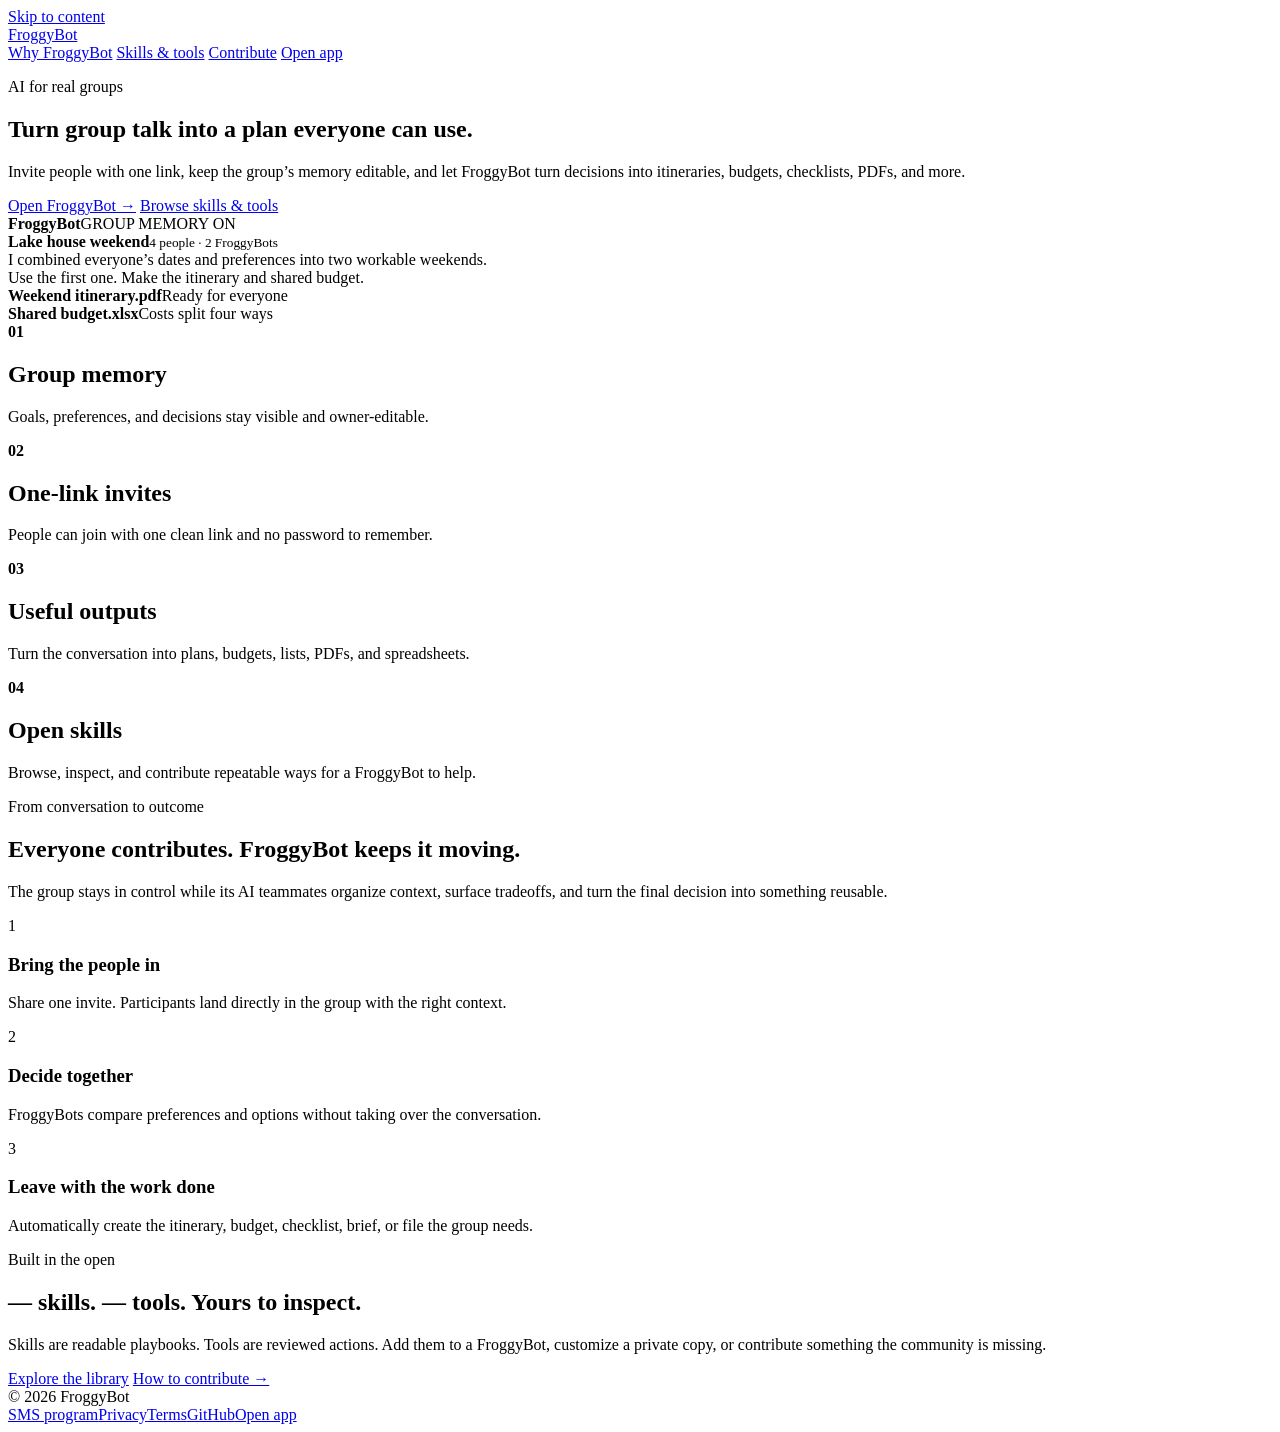
==== site/index.html @ 7a68c11a "Add public SMS compliance pages" ====
<!doctype html>
<html lang="en">
<head>
  <meta charset="utf-8">
  <meta name="viewport" content="width=device-width, initial-scale=1">
  <title>FroggyBot — Turn group talk into action</title>
  <meta name="description" content="Invite people with one link, keep editable group memory, and turn conversations into itineraries, budgets, lists, and polished files.">
  <meta name="theme-color" content="#f4f2ec">
  <meta property="og:title" content="FroggyBot — Turn group talk into action">
  <meta property="og:description" content="The AI that helps your group decide, organize, and follow through.">
  <link rel="icon" href="/assets/favicon.png">
  <link rel="stylesheet" href="/styles/base.css">
  <link rel="stylesheet" href="/styles/home.css">
</head>
<body>
  <a class="skip-link" href="#main">Skip to content</a>
  <header class="site-header">
    <a class="wordmark" href="/" aria-label="FroggyBot home"><img src="/assets/frogbot.png" alt=""><span>FroggyBot</span></a>
    <nav class="site-nav" aria-label="Main navigation">
      <a class="nav-optional" href="#why">Why FroggyBot</a>
      <a href="/library/">Skills & tools</a>
      <a class="nav-optional" href="/contribute/">Contribute</a>
      <a class="button-secondary" href="https://app.froggybot.com/">Open app</a>
    </nav>
  </header>

  <main id="main">
    <section class="hero">
      <div class="hero-copy">
        <p class="eyebrow">AI for real groups</p>
        <h1>Turn group talk into a plan everyone can use.</h1>
        <p>Invite people with one link, keep the group’s memory editable, and let FroggyBot turn decisions into itineraries, budgets, checklists, PDFs, and more.</p>
        <div class="hero-actions">
          <a class="button" href="https://app.froggybot.com/">Open FroggyBot <span aria-hidden="true">→</span></a>
          <a class="button-secondary" href="/library/">Browse skills & tools</a>
        </div>
      </div>
      <div class="product-window" aria-label="Example of a FroggyBot group conversation">
        <div class="window-bar"><span class="window-dots"><i></i><i></i><i></i></span><strong>FroggyBot</strong><span class="window-status">GROUP MEMORY ON</span></div>
        <div class="conversation">
          <div class="group-name"><img src="/assets/frogbot.png" alt=""><span><strong>Lake house weekend</strong><small>4 people · 2 FroggyBots</small></span></div>
          <div class="message">I combined everyone’s dates and preferences into two workable weekends.</div>
          <div class="message person">Use the first one. Make the itinerary and shared budget.</div>
          <div class="outputs">
            <div class="output"><strong>Weekend itinerary.pdf</strong><span>Ready for everyone</span></div>
            <div class="output"><strong>Shared budget.xlsx</strong><span>Costs split four ways</span></div>
          </div>
        </div>
      </div>
    </section>

    <section class="proof-strip" id="why" aria-label="What makes FroggyBot different">
      <div class="proof-grid">
        <article class="proof"><b>01</b><h2>Group memory</h2><p>Goals, preferences, and decisions stay visible and owner-editable.</p></article>
        <article class="proof"><b>02</b><h2>One-link invites</h2><p>People can join with one clean link and no password to remember.</p></article>
        <article class="proof"><b>03</b><h2>Useful outputs</h2><p>Turn the conversation into plans, budgets, lists, PDFs, and spreadsheets.</p></article>
        <article class="proof"><b>04</b><h2>Open skills</h2><p>Browse, inspect, and contribute repeatable ways for a FroggyBot to help.</p></article>
      </div>
    </section>

    <section class="section">
      <div class="section-heading">
        <p class="eyebrow">From conversation to outcome</p>
        <h2>Everyone contributes. FroggyBot keeps it moving.</h2>
        <p>The group stays in control while its AI teammates organize context, surface tradeoffs, and turn the final decision into something reusable.</p>
      </div>
      <div class="steps">
        <article class="step"><span class="step-number">1</span><h3>Bring the people in</h3><p>Share one invite. Participants land directly in the group with the right context.</p></article>
        <article class="step"><span class="step-number">2</span><h3>Decide together</h3><p>FroggyBots compare preferences and options without taking over the conversation.</p></article>
        <article class="step"><span class="step-number">3</span><h3>Leave with the work done</h3><p>Automatically create the itinerary, budget, checklist, brief, or file the group needs.</p></article>
      </div>
    </section>

    <section class="library-callout">
      <div>
        <p class="eyebrow">Built in the open</p>
        <h2><span data-skill-count>—</span> skills. <span data-tool-count>—</span> tools. Yours to inspect.</h2>
        <p>Skills are readable playbooks. Tools are reviewed actions. Add them to a FroggyBot, customize a private copy, or contribute something the community is missing.</p>
      </div>
      <div class="library-actions">
        <a class="button" href="/library/">Explore the library</a>
        <a class="text-link" href="/contribute/">How to contribute →</a>
      </div>
    </section>
  </main>

  <footer class="site-footer"><span>© 2026 FroggyBot</span><nav class="footer-links" aria-label="Footer"><a href="/sms/">SMS program</a><a href="/privacy/">Privacy</a><a href="/terms/">Terms</a><a href="https://github.com/tmoreton/frogbot-skills">GitHub</a><a href="https://app.froggybot.com/">Open app</a></nav></footer>
  <script src="/scripts/site.js" defer></script>
</body>
</html>
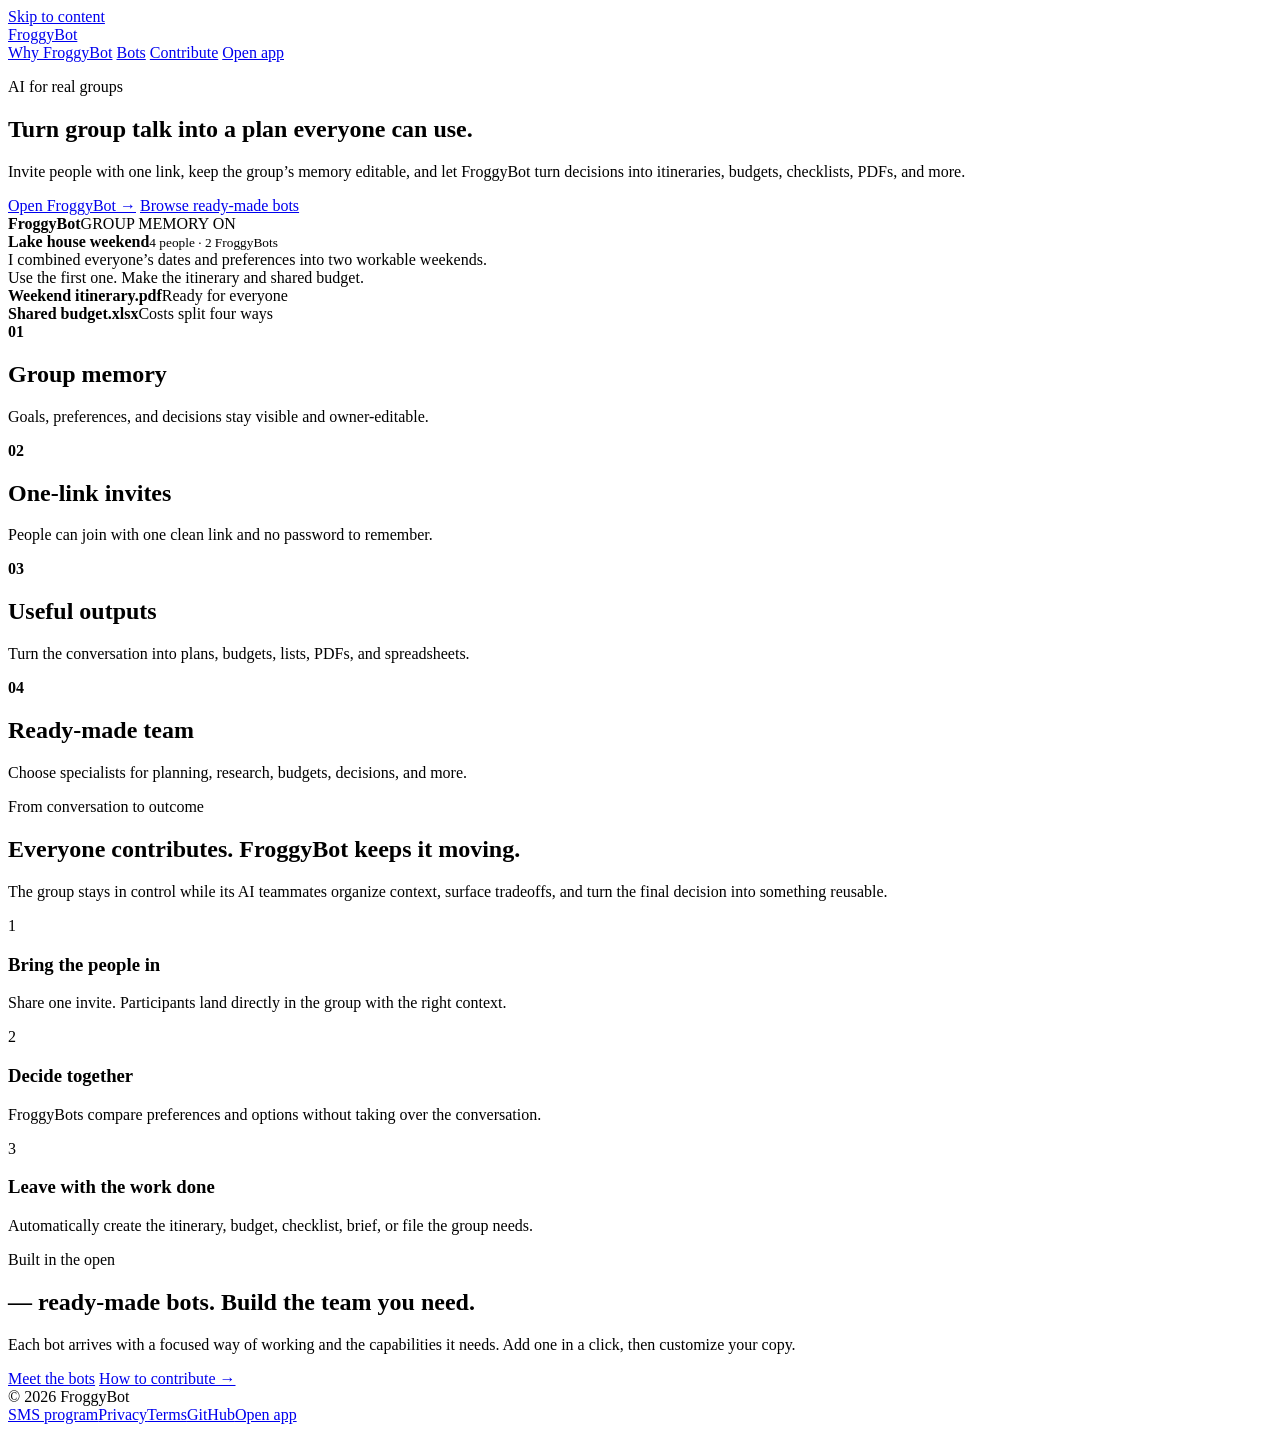
==== commit aaf395be: "Publish ready-made bot catalog" ====
--- a/site/index.html
+++ b/site/index.html
@@ -18,7 +18,7 @@
     <a class="wordmark" href="/" aria-label="FroggyBot home"><img src="/assets/frogbot.png" alt=""><span>FroggyBot</span></a>
     <nav class="site-nav" aria-label="Main navigation">
       <a class="nav-optional" href="#why">Why FroggyBot</a>
-      <a href="/library/">Skills & tools</a>
+      <a href="/library/">Bots</a>
       <a class="nav-optional" href="/contribute/">Contribute</a>
       <a class="button-secondary" href="https://app.froggybot.com/">Open app</a>
     </nav>
@@ -32,7 +32,7 @@
         <p>Invite people with one link, keep the group’s memory editable, and let FroggyBot turn decisions into itineraries, budgets, checklists, PDFs, and more.</p>
         <div class="hero-actions">
           <a class="button" href="https://app.froggybot.com/">Open FroggyBot <span aria-hidden="true">→</span></a>
-          <a class="button-secondary" href="/library/">Browse skills & tools</a>
+          <a class="button-secondary" href="/library/">Browse ready-made bots</a>
         </div>
       </div>
       <div class="product-window" aria-label="Example of a FroggyBot group conversation">
@@ -54,7 +54,7 @@
         <article class="proof"><b>01</b><h2>Group memory</h2><p>Goals, preferences, and decisions stay visible and owner-editable.</p></article>
         <article class="proof"><b>02</b><h2>One-link invites</h2><p>People can join with one clean link and no password to remember.</p></article>
         <article class="proof"><b>03</b><h2>Useful outputs</h2><p>Turn the conversation into plans, budgets, lists, PDFs, and spreadsheets.</p></article>
-        <article class="proof"><b>04</b><h2>Open skills</h2><p>Browse, inspect, and contribute repeatable ways for a FroggyBot to help.</p></article>
+        <article class="proof"><b>04</b><h2>Ready-made team</h2><p>Choose specialists for planning, research, budgets, decisions, and more.</p></article>
       </div>
     </section>
 
@@ -74,11 +74,11 @@
     <section class="library-callout">
       <div>
         <p class="eyebrow">Built in the open</p>
-        <h2><span data-skill-count>—</span> skills. <span data-tool-count>—</span> tools. Yours to inspect.</h2>
-        <p>Skills are readable playbooks. Tools are reviewed actions. Add them to a FroggyBot, customize a private copy, or contribute something the community is missing.</p>
+        <h2><span data-bot-count>—</span> ready-made bots. Build the team you need.</h2>
+        <p>Each bot arrives with a focused way of working and the capabilities it needs. Add one in a click, then customize your copy.</p>
       </div>
       <div class="library-actions">
-        <a class="button" href="/library/">Explore the library</a>
+        <a class="button" href="/library/">Meet the bots</a>
         <a class="text-link" href="/contribute/">How to contribute →</a>
       </div>
     </section>
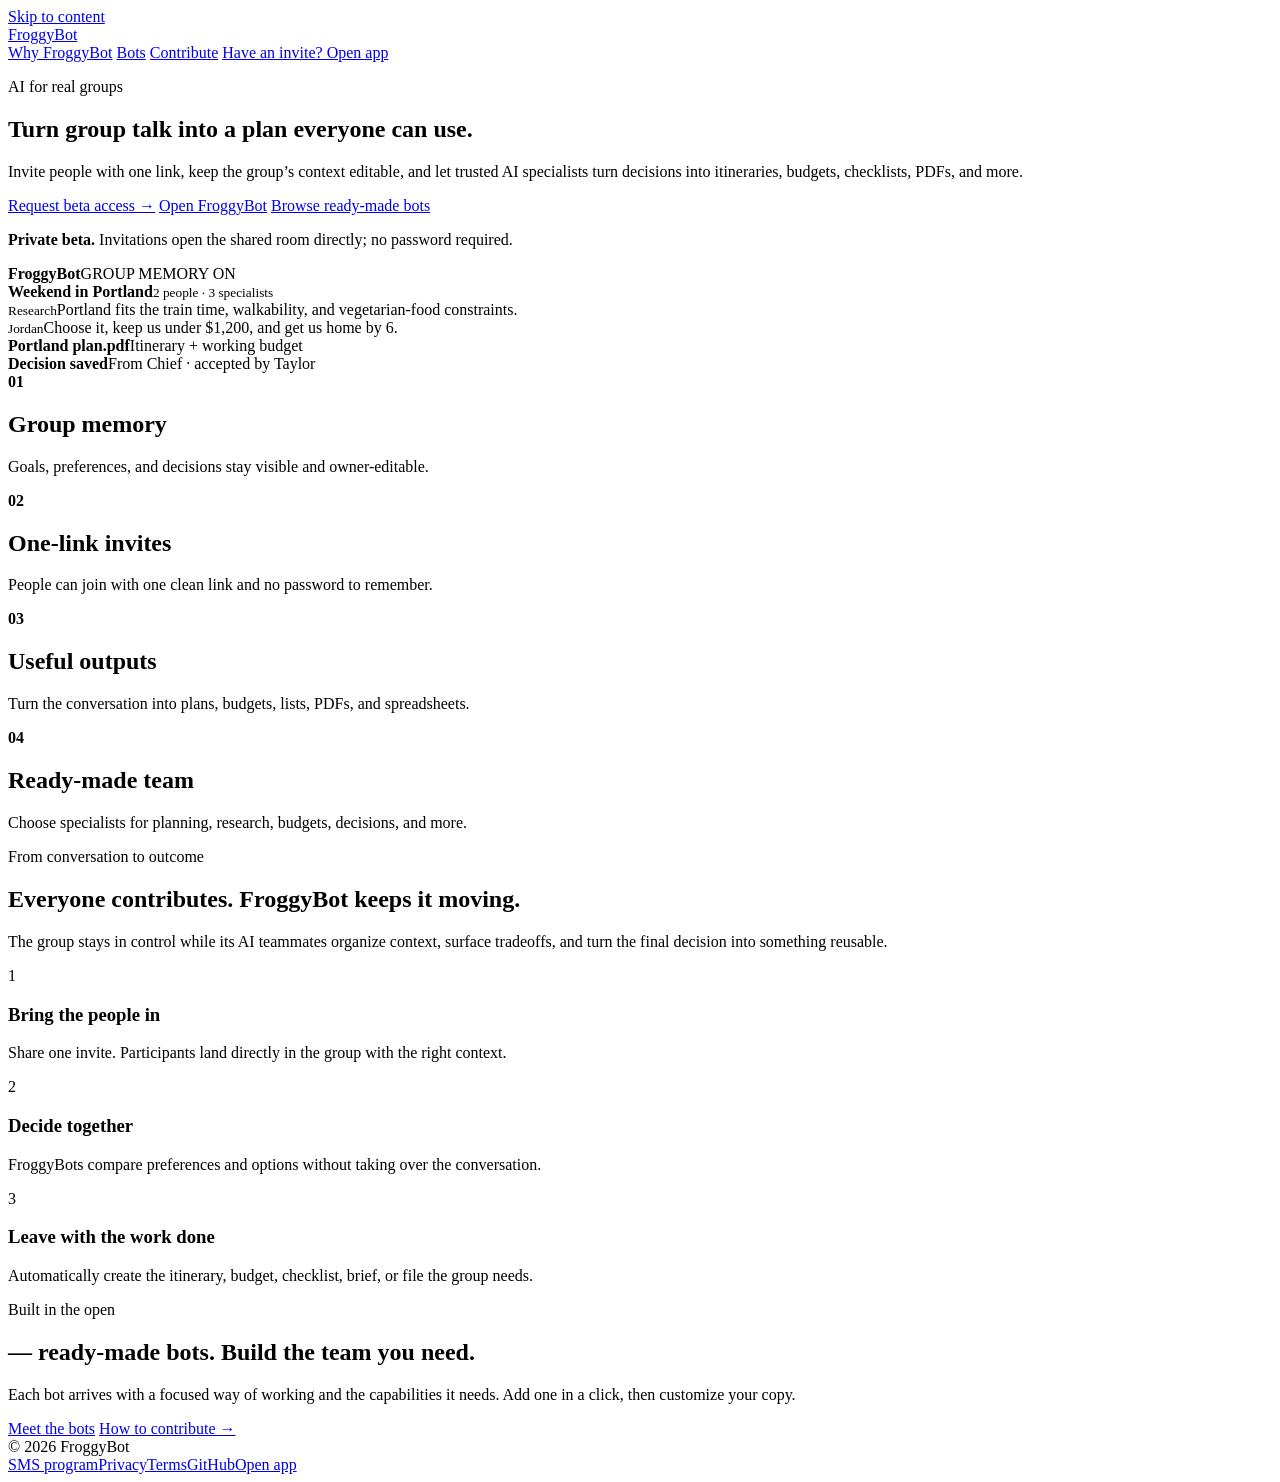
==== commit dd97503f: "feat: improve beta conversion and bot proof" ====
--- a/site/index.html
+++ b/site/index.html
@@ -20,7 +20,7 @@
       <a class="nav-optional" href="#why">Why FroggyBot</a>
       <a href="/library/">Bots</a>
       <a class="nav-optional" href="/contribute/">Contribute</a>
-      <a class="button-secondary" href="https://app.froggybot.com/">Open app</a>
+      <a class="button-secondary" href="https://app.froggybot.com/">Have an invite? Open app</a>
     </nav>
   </header>
 
@@ -29,21 +29,23 @@
       <div class="hero-copy">
         <p class="eyebrow">AI for real groups</p>
         <h1>Turn group talk into a plan everyone can use.</h1>
-        <p>Invite people with one link, keep the group’s memory editable, and let FroggyBot turn decisions into itineraries, budgets, checklists, PDFs, and more.</p>
+        <p>Invite people with one link, keep the group’s context editable, and let trusted AI specialists turn decisions into itineraries, budgets, checklists, PDFs, and more.</p>
         <div class="hero-actions">
-          <a class="button" href="https://app.froggybot.com/">Open FroggyBot <span aria-hidden="true">→</span></a>
+          <a class="button" href="mailto:tmoreton89@gmail.com?subject=FroggyBot%20beta%20access">Request beta access <span aria-hidden="true">→</span></a>
+          <a class="button-secondary" href="https://app.froggybot.com/">Open FroggyBot</a>
           <a class="button-secondary" href="/library/">Browse ready-made bots</a>
         </div>
+        <p class="beta-note"><strong>Private beta.</strong> Invitations open the shared room directly; no password required.</p>
       </div>
       <div class="product-window" aria-label="Example of a FroggyBot group conversation">
         <div class="window-bar"><span class="window-dots"><i></i><i></i><i></i></span><strong>FroggyBot</strong><span class="window-status">GROUP MEMORY ON</span></div>
         <div class="conversation">
-          <div class="group-name"><img src="/assets/frogbot.png" alt=""><span><strong>Lake house weekend</strong><small>4 people · 2 FroggyBots</small></span></div>
-          <div class="message">I combined everyone’s dates and preferences into two workable weekends.</div>
-          <div class="message person">Use the first one. Make the itinerary and shared budget.</div>
+          <div class="group-name"><img src="/assets/frogbot.png" alt=""><span><strong>Weekend in Portland</strong><small>2 people · 3 specialists</small></span></div>
+          <div class="message"><small>Research</small>Portland fits the train time, walkability, and vegetarian-food constraints.</div>
+          <div class="message person"><small>Jordan</small>Choose it, keep us under $1,200, and get us home by 6.</div>
           <div class="outputs">
-            <div class="output"><strong>Weekend itinerary.pdf</strong><span>Ready for everyone</span></div>
-            <div class="output"><strong>Shared budget.xlsx</strong><span>Costs split four ways</span></div>
+            <div class="output"><strong>Portland plan.pdf</strong><span>Itinerary + working budget</span></div>
+            <div class="output"><strong>Decision saved</strong><span>From Chief · accepted by Taylor</span></div>
           </div>
         </div>
       </div>
